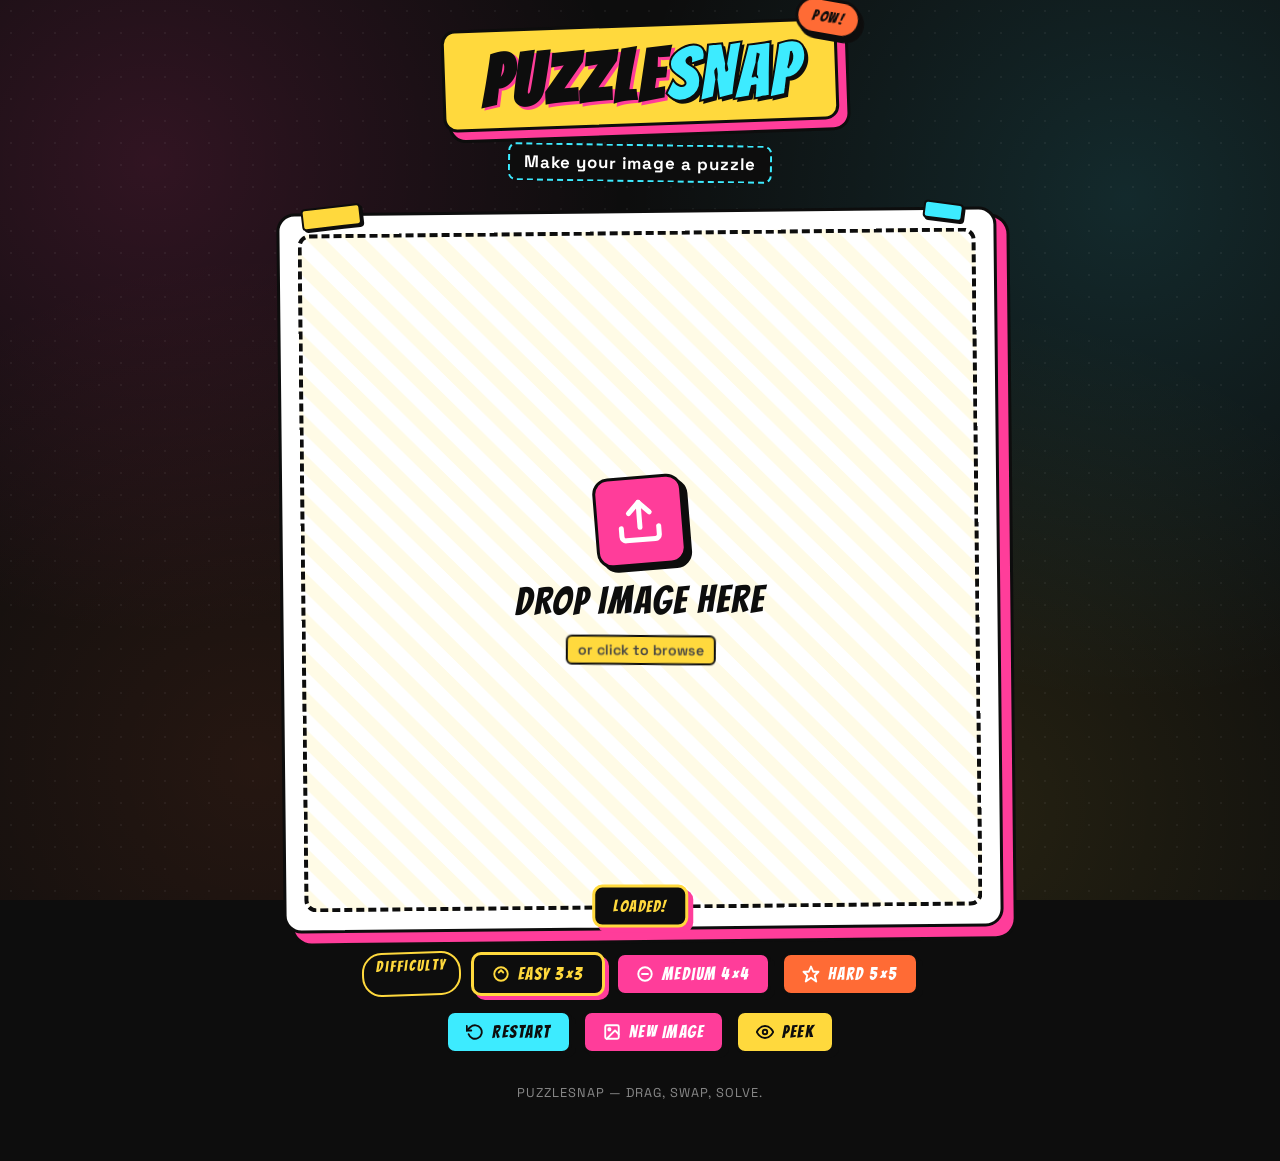
==== puzzlesnap.html @ da2db9da "Add files via upload" ====
<!DOCTYPE html>
<html lang="en">
<head>
<meta charset="UTF-8" />
<meta name="viewport" content="width=device-width, initial-scale=1.0, user-scalable=no" />
<title>PuzzleSnap — Make your image a puzzle</title>
<link rel="preconnect" href="https://fonts.googleapis.com" />
<link rel="preconnect" href="https://fonts.gstatic.com" crossorigin />
<link href="https://fonts.googleapis.com/css2?family=Bangers&family=Space+Grotesk:wght@400;600;700&display=swap" rel="stylesheet" />
<style>
  /* ---------- Reset / Base ---------- */
  *, *::before, *::after { box-sizing: border-box; margin: 0; padding: 0; }
  html, body {
    background: #0D0D0D;
    color: #fff;
    font-family: 'Space Grotesk', system-ui, sans-serif;
    min-height: 100%;
    overflow-x: hidden;
    -webkit-tap-highlight-color: transparent;
  }
  body {
    background-image:
      radial-gradient(circle at 12% 18%, rgba(255, 61, 154, 0.15), transparent 35%),
      radial-gradient(circle at 88% 22%, rgba(61, 235, 255, 0.13), transparent 38%),
      radial-gradient(circle at 75% 90%, rgba(255, 217, 61, 0.10), transparent 40%),
      radial-gradient(circle at 20% 85%, rgba(255, 107, 53, 0.10), transparent 40%);
    background-attachment: fixed;
    padding: 24px 16px 60px;
    position: relative;
  }
  /* halftone dots */
  body::before {
    content: "";
    position: fixed;
    inset: 0;
    pointer-events: none;
    background-image: radial-gradient(rgba(255,255,255,0.05) 1px, transparent 1px);
    background-size: 22px 22px;
    z-index: 0;
  }

  .display { font-family: 'Bangers', 'Space Grotesk', cursive; letter-spacing: 1.5px; }

  /* ---------- Layout ---------- */
  .wrap {
    max-width: 1100px;
    margin: 0 auto;
    position: relative;
    z-index: 1;
  }

  /* ---------- Header ---------- */
  header {
    text-align: center;
    margin-bottom: 28px;
    position: relative;
  }
  .title-card {
    display: inline-block;
    background: #FFD93D;
    color: #0D0D0D;
    padding: 14px 36px 10px;
    border: 3px solid #0D0D0D;
    border-radius: 14px;
    box-shadow: 8px 8px 0 #FF3D9A, 8px 8px 0 3px #0D0D0D;
    transform: rotate(-2deg);
    position: relative;
  }
  .title-card h1 {
    font-family: 'Bangers', cursive;
    font-size: clamp(2.6rem, 7vw, 4.5rem);
    line-height: 1;
    letter-spacing: 3px;
    text-shadow: 3px 3px 0 #FF3D9A;
  }
  .title-card .snap {
    color: #3DEBFF;
    -webkit-text-stroke: 2px #0D0D0D;
    text-shadow: 3px 3px 0 #0D0D0D;
  }
  .badge-burst {
    position: absolute;
    top: -22px; right: -28px;
    background: #FF6B35;
    color: #0D0D0D;
    border: 3px solid #0D0D0D;
    padding: 8px 14px;
    font-family: 'Bangers', cursive;
    letter-spacing: 1.5px;
    transform: rotate(12deg);
    border-radius: 50px;
    box-shadow: 4px 4px 0 #0D0D0D;
    font-size: 0.95rem;
  }
  .subtitle {
    margin-top: 18px;
    font-weight: 700;
    font-size: 1.05rem;
    letter-spacing: 1px;
    color: #fff;
    display: inline-block;
    background: #0D0D0D;
    padding: 6px 14px;
    border: 2px dashed #3DEBFF;
    border-radius: 8px;
    transform: rotate(0.8deg);
  }

  /* ---------- HUD (timer / moves / win bar) ---------- */
  .hud {
    display: flex;
    justify-content: center;
    gap: 12px;
    flex-wrap: wrap;
    margin: 22px 0 18px;
  }
  .hud-chip {
    background: #0D0D0D;
    border: 3px solid #fff;
    padding: 8px 14px;
    border-radius: 10px;
    display: flex;
    align-items: center;
    gap: 8px;
    font-weight: 700;
    box-shadow: 4px 4px 0 #FFD93D;
    transform: rotate(-1deg);
    min-width: 110px;
  }
  .hud-chip.pink { box-shadow: 4px 4px 0 #FF3D9A; transform: rotate(1deg); }
  .hud-chip.cyan { box-shadow: 4px 4px 0 #3DEBFF; transform: rotate(-0.5deg); }
  .hud-chip svg { width: 18px; height: 18px; flex-shrink: 0; }
  .hud-chip .label { font-size: 0.7rem; opacity: 0.7; letter-spacing: 1px; text-transform: uppercase; }
  .hud-chip .value { font-family: 'Bangers', cursive; font-size: 1.3rem; letter-spacing: 1.5px; line-height: 1; }

  /* ---------- Main board card ---------- */
  .board-card {
    background: #fff;
    border: 3px solid #0D0D0D;
    border-radius: 18px;
    padding: 18px;
    box-shadow: 10px 10px 0 #FF3D9A, 10px 10px 0 3px #0D0D0D;
    transform: rotate(-0.6deg);
    position: relative;
    margin: 0 auto;
    max-width: 720px;
  }
  .board-card::before {
    content: "";
    position: absolute;
    top: -10px; left: 22px;
    width: 60px; height: 22px;
    background: #FFD93D;
    border: 2px solid #0D0D0D;
    border-radius: 4px;
    transform: rotate(-6deg);
    box-shadow: 2px 2px 0 #0D0D0D;
  }
  .board-card::after {
    content: "";
    position: absolute;
    top: -8px; right: 30px;
    width: 40px; height: 18px;
    background: #3DEBFF;
    border: 2px solid #0D0D0D;
    border-radius: 4px;
    transform: rotate(8deg);
    box-shadow: 2px 2px 0 #0D0D0D;
  }

  /* ---------- Upload (empty state) ---------- */
  .upload-zone {
    width: 100%;
    aspect-ratio: 1 / 1;
    border: 4px dashed #0D0D0D;
    border-radius: 12px;
    display: flex;
    flex-direction: column;
    align-items: center;
    justify-content: center;
    gap: 14px;
    cursor: pointer;
    background: repeating-linear-gradient(
      45deg,
      #fffbe6,
      #fffbe6 14px,
      #fff 14px,
      #fff 28px
    );
    color: #0D0D0D;
    transition: transform 200ms ease, box-shadow 200ms ease, border-color 200ms ease;
    position: relative;
    overflow: hidden;
    user-select: none;
  }
  .upload-zone:hover, .upload-zone.dragover {
    transform: scale(1.015);
    border-color: #FF3D9A;
    box-shadow: inset 0 0 0 6px rgba(255,61,154,0.15);
  }
  .upload-zone.dragover {
    background: repeating-linear-gradient(45deg, #ffe6f3, #ffe6f3 14px, #fff 14px, #fff 28px);
  }
  .upload-icon {
    width: 90px; height: 90px;
    background: #FF3D9A;
    border: 3px solid #0D0D0D;
    border-radius: 16px;
    display: grid; place-items: center;
    box-shadow: 5px 5px 0 #0D0D0D;
    transform: rotate(-4deg);
  }
  .upload-icon svg { width: 50px; height: 50px; color: #fff; }
  .upload-text {
    font-family: 'Bangers', cursive;
    font-size: clamp(1.6rem, 4vw, 2.4rem);
    letter-spacing: 2px;
    color: #0D0D0D;
    text-align: center;
  }
  .upload-sub {
    font-size: 0.9rem;
    font-weight: 600;
    color: #444;
    background: #FFD93D;
    border: 2px solid #0D0D0D;
    padding: 4px 10px;
    border-radius: 6px;
    transform: rotate(1deg);
  }

  /* ---------- Puzzle Board ---------- */
  .puzzle-stage {
    position: relative;
    width: 100%;
    aspect-ratio: 1 / 1;
    background: #0D0D0D;
    border: 3px solid #0D0D0D;
    border-radius: 10px;
    overflow: hidden;
    touch-action: none;
  }
  .tile {
    position: absolute;
    background-repeat: no-repeat;
    border: 2px solid #0D0D0D;
    box-sizing: border-box;
    transition: transform 180ms cubic-bezier(.2,.9,.3,1.4), box-shadow 150ms ease, outline-color 150ms ease;
    cursor: grab;
    will-change: transform;
    outline: 0 solid transparent;
  }
  .tile:hover { z-index: 5; box-shadow: 0 0 0 2px #FFD93D, 4px 4px 0 #0D0D0D; }
  .tile.dragging { cursor: grabbing; z-index: 50; transition: none; box-shadow: 6px 8px 0 rgba(0,0,0,0.6); transform-origin: center; }
  .tile.selected {
    z-index: 10;
    outline: 4px solid #FF3D9A;
    outline-offset: -4px;
    box-shadow: 0 0 0 2px #FFD93D inset, 0 0 18px #FF3D9A;
  }
  .tile.correct {
    outline: 3px solid #3DEBFF;
    outline-offset: -3px;
  }
  .tile.swap-pulse { animation: swapPulse 320ms ease; }
  @keyframes swapPulse {
    0% { filter: brightness(1); }
    50% { filter: brightness(1.4) saturate(1.4); }
    100% { filter: brightness(1); }
  }

  /* ---------- Controls ---------- */
  .controls {
    margin-top: 22px;
    display: flex;
    flex-direction: column;
    gap: 14px;
    align-items: center;
  }
  .control-group {
    display: flex;
    gap: 10px;
    flex-wrap: wrap;
    justify-content: center;
  }
  .group-label {
    font-family: 'Bangers', cursive;
    letter-spacing: 2px;
    font-size: 0.95rem;
    color: #FFD93D;
    background: #0D0D0D;
    padding: 4px 12px;
    border: 2px solid #FFD93D;
    border-radius: 20px;
    transform: rotate(-2deg);
  }
  .btn {
    font-family: 'Bangers', cursive;
    letter-spacing: 1.5px;
    font-size: 1.05rem;
    padding: 10px 18px;
    background: #fff;
    color: #0D0D0D;
    border: 3px solid #0D0D0D;
    border-radius: 10px;
    cursor: pointer;
    box-shadow: 4px 4px 0 #0D0D0D;
    transition: transform 100ms ease, box-shadow 100ms ease, background 150ms ease;
    display: inline-flex;
    align-items: center;
    gap: 8px;
    user-select: none;
  }
  .btn svg { width: 18px; height: 18px; }
  .btn:hover { transform: translate(-2px,-2px); box-shadow: 6px 6px 0 #0D0D0D; }
  .btn:active { transform: translate(2px,2px); box-shadow: 1px 1px 0 #0D0D0D; }
  .btn.yellow { background: #FFD93D; }
  .btn.pink   { background: #FF3D9A; color: #fff; }
  .btn.cyan   { background: #3DEBFF; }
  .btn.orange { background: #FF6B35; color: #fff; }
  .btn.active {
    background: #0D0D0D;
    color: #FFD93D;
    border-color: #FFD93D;
    box-shadow: 4px 4px 0 #FF3D9A;
  }

  /* ---------- Win banner ---------- */
  .win-overlay {
    position: fixed;
    inset: 0;
    background: rgba(13,13,13,0.75);
    display: none;
    align-items: center;
    justify-content: center;
    z-index: 100;
    padding: 20px;
  }
  .win-overlay.show { display: flex; animation: fadeIn 220ms ease; }
  @keyframes fadeIn { from { opacity: 0; } to { opacity: 1; } }
  .win-card {
    background: #FFD93D;
    border: 4px solid #0D0D0D;
    border-radius: 22px;
    padding: 30px 36px;
    text-align: center;
    box-shadow: 12px 12px 0 #FF3D9A, 12px 12px 0 4px #0D0D0D;
    transform: rotate(-3deg);
    animation: pop 500ms cubic-bezier(.2,.9,.3,1.6);
    max-width: 420px;
    position: relative;
  }
  @keyframes pop {
    0% { transform: scale(0.4) rotate(-15deg); opacity: 0; }
    60% { transform: scale(1.08) rotate(2deg); opacity: 1; }
    100% { transform: scale(1) rotate(-3deg); }
  }
  .win-card h2 {
    font-family: 'Bangers', cursive;
    font-size: clamp(2rem, 7vw, 3.4rem);
    letter-spacing: 3px;
    color: #0D0D0D;
    text-shadow: 4px 4px 0 #FF3D9A;
    line-height: 1;
  }
  .win-stats {
    margin: 18px 0 22px;
    display: flex;
    gap: 14px;
    justify-content: center;
    flex-wrap: wrap;
  }
  .win-stat {
    background: #0D0D0D;
    color: #FFD93D;
    border: 3px solid #0D0D0D;
    padding: 8px 14px;
    border-radius: 10px;
    font-weight: 700;
  }
  .win-stat .v { font-family: 'Bangers', cursive; font-size: 1.4rem; letter-spacing: 2px; color: #3DEBFF; display: block; }
  .win-stat .l { font-size: 0.7rem; letter-spacing: 1.5px; text-transform: uppercase; opacity: 0.8; }
  .win-burst {
    position: absolute;
    top: -25px; right: -25px;
    background: #FF3D9A;
    color: #fff;
    border: 3px solid #0D0D0D;
    padding: 10px 14px;
    font-family: 'Bangers', cursive;
    letter-spacing: 2px;
    transform: rotate(15deg);
    border-radius: 50%;
    box-shadow: 4px 4px 0 #0D0D0D;
    width: 80px; height: 80px;
    display: grid; place-items: center;
    text-align: center;
    line-height: 1;
    font-size: 1.1rem;
  }

  /* ---------- Confetti ---------- */
  .confetti-container {
    position: fixed;
    inset: 0;
    pointer-events: none;
    overflow: hidden;
    z-index: 99;
  }
  .confetti {
    position: absolute;
    top: -20px;
    width: 12px;
    height: 18px;
    border: 2px solid #0D0D0D;
    animation: fall linear forwards;
  }
  @keyframes fall {
    to { transform: translateY(110vh) rotate(720deg); }
  }

  /* ---------- Footer ---------- */
  footer {
    text-align: center;
    margin-top: 30px;
    font-size: 0.8rem;
    color: #888;
    letter-spacing: 1px;
  }

  /* ---------- Toast ---------- */
  .toast {
    position: fixed;
    bottom: 24px;
    left: 50%;
    transform: translateX(-50%) translateY(120%);
    background: #0D0D0D;
    color: #FFD93D;
    border: 3px solid #FFD93D;
    padding: 10px 18px;
    border-radius: 10px;
    font-family: 'Bangers', cursive;
    letter-spacing: 1.5px;
    z-index: 200;
    transition: transform 280ms cubic-bezier(.2,.9,.3,1.4);
    box-shadow: 5px 5px 0 #FF3D9A;
  }
  .toast.show { transform: translateX(-50%) translateY(0); }

  /* ---------- Responsive ---------- */
  @media (max-width: 520px) {
    body { padding: 14px 10px 50px; }
    .board-card { padding: 12px; transform: rotate(-0.3deg); box-shadow: 6px 6px 0 #FF3D9A, 6px 6px 0 3px #0D0D0D; }
    .title-card { padding: 10px 22px 8px; box-shadow: 6px 6px 0 #FF3D9A, 6px 6px 0 3px #0D0D0D; }
    .badge-burst { right: -10px; top: -16px; font-size: 0.8rem; padding: 6px 10px; }
    .upload-icon { width: 70px; height: 70px; }
    .upload-icon svg { width: 38px; height: 38px; }
    .btn { font-size: 0.95rem; padding: 9px 14px; }
    .hud-chip { min-width: 96px; padding: 6px 10px; }
    .hud-chip .value { font-size: 1.1rem; }
  }

  /* hide native file input */
  #fileInput { display: none; }

</style>
</head>
<body>

<div class="wrap">

  <!-- HEADER -->
  <header>
    <div class="title-card">
      <h1>PUZZLE<span class="snap">SNAP</span></h1>
      <div class="badge-burst">POW!</div>
    </div>
    <div>
      <p class="subtitle">Make your image a puzzle</p>
    </div>
  </header>

  <!-- HUD -->
  <div class="hud" id="hud" style="display:none;">
    <div class="hud-chip yellow">
      <svg viewBox="0 0 24 24" fill="none" stroke="#FFD93D" stroke-width="2.5" stroke-linecap="round" stroke-linejoin="round"><circle cx="12" cy="13" r="8"/><path d="M12 9v4l2 2"/><path d="M9 2h6"/></svg>
      <div>
        <div class="label">Time</div>
        <div class="value" id="timerVal">00:00</div>
      </div>
    </div>
    <div class="hud-chip pink">
      <svg viewBox="0 0 24 24" fill="none" stroke="#FF3D9A" stroke-width="2.5" stroke-linecap="round" stroke-linejoin="round"><path d="M3 12h4l3-9 4 18 3-9h4"/></svg>
      <div>
        <div class="label">Moves</div>
        <div class="value" id="movesVal">0</div>
      </div>
    </div>
    <div class="hud-chip cyan">
      <svg viewBox="0 0 24 24" fill="none" stroke="#3DEBFF" stroke-width="2.5" stroke-linecap="round" stroke-linejoin="round"><rect x="3" y="3" width="7" height="7" rx="1"/><rect x="14" y="3" width="7" height="7" rx="1"/><rect x="3" y="14" width="7" height="7" rx="1"/><rect x="14" y="14" width="7" height="7" rx="1"/></svg>
      <div>
        <div class="label">Solved</div>
        <div class="value" id="solvedVal">0/0</div>
      </div>
    </div>
  </div>

  <!-- BOARD -->
  <div class="board-card">
    <!-- Empty state -->
    <div class="upload-zone" id="uploadZone">
      <div class="upload-icon">
        <svg viewBox="0 0 24 24" fill="none" stroke="currentColor" stroke-width="2.4" stroke-linecap="round" stroke-linejoin="round">
          <path d="M21 15v4a2 2 0 0 1-2 2H5a2 2 0 0 1-2-2v-4"/>
          <polyline points="17 8 12 3 7 8"/>
          <line x1="12" y1="3" x2="12" y2="15"/>
        </svg>
      </div>
      <div class="upload-text">DROP IMAGE HERE</div>
      <div class="upload-sub">or click to browse</div>
    </div>

    <!-- Puzzle Stage (hidden initially) -->
    <div class="puzzle-stage" id="puzzleStage" style="display:none;"></div>

    <input type="file" id="fileInput" accept="image/*" />
  </div>

  <!-- CONTROLS -->
  <div class="controls">
    <div class="control-group">
      <span class="group-label">Difficulty</span>
      <button class="btn yellow active" data-diff="3">
        <svg viewBox="0 0 24 24" fill="none" stroke="currentColor" stroke-width="2.5" stroke-linecap="round" stroke-linejoin="round"><circle cx="12" cy="12" r="9"/><path d="M9 10l3-3 3 3"/></svg>
        Easy 3×3
      </button>
      <button class="btn pink" data-diff="4">
        <svg viewBox="0 0 24 24" fill="none" stroke="currentColor" stroke-width="2.5" stroke-linecap="round" stroke-linejoin="round"><circle cx="12" cy="12" r="9"/><path d="M8 12h8"/></svg>
        Medium 4×4
      </button>
      <button class="btn orange" data-diff="5">
        <svg viewBox="0 0 24 24" fill="none" stroke="currentColor" stroke-width="2.5" stroke-linecap="round" stroke-linejoin="round"><polygon points="12 2 15 9 22 9 17 14 19 22 12 17 5 22 7 14 2 9 9 9 12 2"/></svg>
        Hard 5×5
      </button>
    </div>
    <div class="control-group">
      <button class="btn cyan" id="restartBtn">
        <svg viewBox="0 0 24 24" fill="none" stroke="currentColor" stroke-width="2.5" stroke-linecap="round" stroke-linejoin="round"><polyline points="1 4 1 10 7 10"/><path d="M3.51 15A9 9 0 1 0 6 5.3L1 10"/></svg>
        Restart
      </button>
      <button class="btn pink" id="newImgBtn">
        <svg viewBox="0 0 24 24" fill="none" stroke="currentColor" stroke-width="2.5" stroke-linecap="round" stroke-linejoin="round"><rect x="3" y="3" width="18" height="18" rx="2"/><circle cx="8.5" cy="8.5" r="1.5"/><polyline points="21 15 16 10 5 21"/></svg>
        New Image
      </button>
      <button class="btn yellow" id="previewBtn" title="Hold to preview original">
        <svg viewBox="0 0 24 24" fill="none" stroke="currentColor" stroke-width="2.5" stroke-linecap="round" stroke-linejoin="round"><path d="M1 12s4-8 11-8 11 8 11 8-4 8-11 8-11-8-11-8z"/><circle cx="12" cy="12" r="3"/></svg>
        Peek
      </button>
    </div>
  </div>

  <footer>
    <p>PUZZLESNAP — DRAG, SWAP, SOLVE.</p>
  </footer>
</div>

<!-- WIN OVERLAY -->
<div class="win-overlay" id="winOverlay">
  <div class="win-card">
    <div class="win-burst">NICE<br/>ONE!</div>
    <h2>PUZZLE<br/>COMPLETE!</h2>
    <div class="win-stats">
      <div class="win-stat"><span class="v" id="winTime">00:00</span><span class="l">Time</span></div>
      <div class="win-stat"><span class="v" id="winMoves">0</span><span class="l">Moves</span></div>
    </div>
    <button class="btn pink" id="winAgainBtn">
      <svg viewBox="0 0 24 24" fill="none" stroke="currentColor" stroke-width="2.5" stroke-linecap="round" stroke-linejoin="round"><polyline points="1 4 1 10 7 10"/><path d="M3.51 15A9 9 0 1 0 6 5.3L1 10"/></svg>
      Play Again
    </button>
  </div>
</div>

<div class="confetti-container" id="confettiContainer"></div>
<div class="toast" id="toast">Loaded!</div>

<script>
(() => {
  // ============ State ============
  const state = {
    img: null,             // HTMLImageElement
    imgURL: null,
    grid: 3,               // NxN
    tiles: [],             // [{correctIdx, currentIdx, el}]
    boardSize: 0,          // px
    tileSize: 0,
    selectedIdx: null,     // currently tapped tile (currentIdx position)
    moves: 0,
    timer: 0,
    timerInt: null,
    started: false,
    solved: false,
    drag: null,            // active drag info
  };

  // ============ DOM refs ============
  const $ = (id) => document.getElementById(id);
  const uploadZone = $('uploadZone');
  const fileInput = $('fileInput');
  const stage = $('puzzleStage');
  const hud = $('hud');
  const timerVal = $('timerVal');
  const movesVal = $('movesVal');
  const solvedVal = $('solvedVal');
  const winOverlay = $('winOverlay');
  const winTime = $('winTime');
  const winMoves = $('winMoves');
  const confettiContainer = $('confettiContainer');
  const toast = $('toast');

  // ============ Utility ============
  const fmtTime = (s) => {
    const m = Math.floor(s / 60).toString().padStart(2,'0');
    const ss = (s % 60).toString().padStart(2,'0');
    return `${m}:${ss}`;
  };

  function showToast(msg) {
    toast.textContent = msg;
    toast.classList.add('show');
    clearTimeout(showToast._t);
    showToast._t = setTimeout(() => toast.classList.remove('show'), 1800);
  }

  // ============ Upload ============
  uploadZone.addEventListener('click', () => fileInput.click());
  fileInput.addEventListener('change', (e) => {
    const f = e.target.files && e.target.files[0];
    if (f) loadFile(f);
    fileInput.value = '';
  });

  ['dragenter','dragover'].forEach(ev =>
    uploadZone.addEventListener(ev, (e) => { e.preventDefault(); uploadZone.classList.add('dragover'); })
  );
  ['dragleave','drop'].forEach(ev =>
    uploadZone.addEventListener(ev, (e) => { e.preventDefault(); uploadZone.classList.remove('dragover'); })
  );
  uploadZone.addEventListener('drop', (e) => {
    const f = e.dataTransfer.files && e.dataTransfer.files[0];
    if (f) loadFile(f);
  });

  // also accept dropping on entire window
  window.addEventListener('dragover', (e) => { e.preventDefault(); });
  window.addEventListener('drop', (e) => {
    e.preventDefault();
    const f = e.dataTransfer.files && e.dataTransfer.files[0];
    if (f && !state.img) loadFile(f);
  });

  function loadFile(file) {
    if (!file.type.startsWith('image/')) {
      showToast('Image files only!');
      return;
    }
    if (state.imgURL) URL.revokeObjectURL(state.imgURL);
    const url = URL.createObjectURL(file);
    const img = new Image();
    img.onload = () => {
      state.img = img;
      state.imgURL = url;
      showToast('Image loaded!');
      buildPuzzle();
    };
    img.onerror = () => { showToast('Could not load image'); };
    img.src = url;
  }

  // ============ Build Puzzle ============
  function buildPuzzle() {
    state.solved = false;
    state.moves = 0;
    state.timer = 0;
    state.started = false;
    state.selectedIdx = null;
    movesVal.textContent = '0';
    timerVal.textContent = '00:00';
    solvedVal.textContent = `0/${state.grid * state.grid}`;
    stopTimer();

    uploadZone.style.display = 'none';
    stage.style.display = 'block';
    hud.style.display = 'flex';

    layoutTiles();
  }

  function measureBoard() {
    // Stage is responsive; use bounding rect for accurate sizing
    const rect = stage.getBoundingClientRect();
    state.boardSize = Math.floor(rect.width);
    state.tileSize = state.boardSize / state.grid;
  }

  function layoutTiles() {
    measureBoard();
    stage.innerHTML = '';
    state.tiles = [];

    const N = state.grid;
    const total = N * N;

    // Build position permutation (currentIdx -> correctIdx)
    const perm = shuffleSolvable(total);

    const bgSize = `${state.boardSize}px ${state.boardSize}px`;

    for (let currentIdx = 0; currentIdx < total; currentIdx++) {
      const correctIdx = perm[currentIdx];
      const el = document.createElement('div');
      el.className = 'tile';
      el.style.width = `${state.tileSize}px`;
      el.style.height = `${state.tileSize}px`;
      el.style.backgroundImage = `url("${state.imgURL}")`;
      el.style.backgroundSize = bgSize;

      // Background position based on correctIdx (which slice this tile shows)
      const cr = Math.floor(correctIdx / N);
      const cc = correctIdx % N;
      el.style.backgroundPosition = `-${cc * state.tileSize}px -${cr * state.tileSize}px`;

      // Slight random rotation on the *image inside* would distort; instead rotate via tilt subtle? Keep tile rectangular for clean swap.

      stage.appendChild(el);

      const tile = { correctIdx, currentIdx, el };
      state.tiles.push(tile);

      bindTileEvents(tile);
      placeTile(tile, false);
      updateCorrectMark(tile);
    }
    updateSolvedCount();
  }

  // Generate shuffled positions; ensure not already solved
  function shuffleSolvable(n) {
    const arr = Array.from({ length: n }, (_, i) => i);
    let attempts = 0;
    do {
      // Fisher-Yates
      for (let i = arr.length - 1; i > 0; i--) {
        const j = Math.floor(Math.random() * (i + 1));
        [arr[i], arr[j]] = [arr[j], arr[i]];
      }
      attempts++;
    } while (isSolved(arr) && attempts < 5);
    return arr;
  }
  function isSolved(arr) {
    for (let i = 0; i < arr.length; i++) if (arr[i] !== i) return false;
    return true;
  }

  // Place tile at its currentIdx position
  function placeTile(tile, animate = true) {
    const N = state.grid;
    const r = Math.floor(tile.currentIdx / N);
    const c = tile.currentIdx % N;
    const x = c * state.tileSize;
    const y = r * state.tileSize;
    if (!animate) {
      tile.el.style.transition = 'none';
      tile.el.style.transform = `translate3d(${x}px, ${y}px, 0)`;
      // force reflow then restore transition
      void tile.el.offsetWidth;
      tile.el.style.transition = '';
    } else {
      tile.el.style.transform = `translate3d(${x}px, ${y}px, 0)`;
    }
  }

  function updateCorrectMark(tile) {
    if (tile.correctIdx === tile.currentIdx) tile.el.classList.add('correct');
    else tile.el.classList.remove('correct');
  }

  function updateSolvedCount() {
    const total = state.grid * state.grid;
    let solved = 0;
    state.tiles.forEach(t => { if (t.correctIdx === t.currentIdx) solved++; });
    solvedVal.textContent = `${solved}/${total}`;
    if (solved === total && !state.solved) {
      onWin();
    }
  }

  // ============ Tile interactions: click-to-swap + drag-to-swap ============
  function bindTileEvents(tile) {
    const el = tile.el;

    let pointerDown = null; // {x, y, time, moved, pointerId}
    const DRAG_THRESHOLD = 6;

    el.addEventListener('pointerdown', (e) => {
      if (state.solved) return;
      e.preventDefault();
      el.setPointerCapture(e.pointerId);
      pointerDown = { x: e.clientX, y: e.clientY, time: Date.now(), moved: false, pointerId: e.pointerId };
    });

    el.addEventListener('pointermove', (e) => {
      if (!pointerDown || pointerDown.pointerId !== e.pointerId) return;
      const dx = e.clientX - pointerDown.x;
      const dy = e.clientY - pointerDown.y;
      if (!pointerDown.moved && (Math.abs(dx) > DRAG_THRESHOLD || Math.abs(dy) > DRAG_THRESHOLD)) {
        // Begin drag
        pointerDown.moved = true;
        startDrag(tile, e);
      }
      if (pointerDown.moved && state.drag && state.drag.tile === tile) {
        moveDrag(e);
      }
    });

    el.addEventListener('pointerup', (e) => {
      if (!pointerDown || pointerDown.pointerId !== e.pointerId) return;
      const wasDrag = pointerDown.moved;
      try { el.releasePointerCapture(e.pointerId); } catch(_) {}
      if (wasDrag && state.drag && state.drag.tile === tile) {
        endDrag(e);
      } else {
        // Click-to-select swap
        handleTap(tile);
      }
      pointerDown = null;
    });

    el.addEventListener('pointercancel', (e) => {
      if (state.drag && state.drag.tile === tile) {
        cancelDrag();
      }
      pointerDown = null;
    });
  }

  function handleTap(tile) {
    if (state.selectedIdx === null) {
      state.selectedIdx = tile.currentIdx;
      tile.el.classList.add('selected');
      return;
    }
    if (state.selectedIdx === tile.currentIdx) {
      // deselect
      tile.el.classList.remove('selected');
      state.selectedIdx = null;
      return;
    }
    const other = state.tiles.find(t => t.currentIdx === state.selectedIdx);
    if (other) {
      other.el.classList.remove('selected');
      swapTiles(other, tile);
    }
    state.selectedIdx = null;
  }

  // ----- Drag mechanics -----
  function startDrag(tile, e) {
    // clear any selection visual
    if (state.selectedIdx !== null) {
      const sel = state.tiles.find(t => t.currentIdx === state.selectedIdx);
      if (sel) sel.el.classList.remove('selected');
      state.selectedIdx = null;
    }
    const stageRect = stage.getBoundingClientRect();
    const N = state.grid;
    const r = Math.floor(tile.currentIdx / N);
    const c = tile.currentIdx % N;
    const baseX = c * state.tileSize;
    const baseY = r * state.tileSize;
    const tileLeft = stageRect.left + baseX;
    const tileTop = stageRect.top + baseY;
    state.drag = {
      tile,
      offsetX: e.clientX - tileLeft,
      offsetY: e.clientY - tileTop,
      stageRect
    };
    tile.el.classList.add('dragging');
  }

  function moveDrag(e) {
    const { tile, offsetX, offsetY, stageRect } = state.drag;
    const x = e.clientX - stageRect.left - offsetX;
    const y = e.clientY - stageRect.top - offsetY;
    tile.el.style.transform = `translate3d(${x}px, ${y}px, 0)`;
  }

  function endDrag(e) {
    const { tile, stageRect } = state.drag;
    tile.el.classList.remove('dragging');
    // Find target slot under pointer
    const px = e.clientX - stageRect.left;
    const py = e.clientY - stageRect.top;
    const N = state.grid;
    let target = null;
    if (px >= 0 && py >= 0 && px < state.boardSize && py < state.boardSize) {
      const tc = Math.floor(px / state.tileSize);
      const tr = Math.floor(py / state.tileSize);
      const targetIdx = tr * N + tc;
      if (targetIdx !== tile.currentIdx) {
        target = state.tiles.find(t => t.currentIdx === targetIdx);
      }
    }
    state.drag = null;
    if (target) {
      swapTiles(tile, target);
    } else {
      // snap back
      placeTile(tile, true);
    }
  }

  function cancelDrag() {
    if (!state.drag) return;
    const tile = state.drag.tile;
    tile.el.classList.remove('dragging');
    state.drag = null;
    placeTile(tile, true);
  }

  // ----- Swap -----
  function swapTiles(a, b) {
    if (!state.started) startTimer();
    const tmp = a.currentIdx;
    a.currentIdx = b.currentIdx;
    b.currentIdx = tmp;
    placeTile(a, true);
    placeTile(b, true);
    a.el.classList.add('swap-pulse');
    b.el.classList.add('swap-pulse');
    setTimeout(() => {
      a.el.classList.remove('swap-pulse');
      b.el.classList.remove('swap-pulse');
    }, 320);
    updateCorrectMark(a);
    updateCorrectMark(b);
    state.moves++;
    movesVal.textContent = state.moves;
    updateSolvedCount();
  }

  // ============ Timer ============
  function startTimer() {
    state.started = true;
    stopTimer();
    state.timerInt = setInterval(() => {
      state.timer++;
      timerVal.textContent = fmtTime(state.timer);
    }, 1000);
  }
  function stopTimer() {
    if (state.timerInt) { clearInterval(state.timerInt); state.timerInt = null; }
  }

  // ============ Win ============
  function onWin() {
    state.solved = true;
    stopTimer();
    winTime.textContent = fmtTime(state.timer);
    winMoves.textContent = state.moves;
    setTimeout(() => {
      winOverlay.classList.add('show');
      launchConfetti();
    }, 350);
  }

  function launchConfetti() {
    const colors = ['#FFD93D', '#FF3D9A', '#3DEBFF', '#FF6B35', '#fff'];
    const count = 80;
    confettiContainer.innerHTML = '';
    for (let i = 0; i < count; i++) {
      const c = document.createElement('div');
      c.className = 'confetti';
      const left = Math.random() * 100;
      const dur = 2.4 + Math.random() * 2.2;
      const delay = Math.random() * 0.6;
      const color = colors[Math.floor(Math.random() * colors.length)];
      const w = 8 + Math.random() * 10;
      const h = 12 + Math.random() * 14;
      const rotStart = Math.random() * 360;
      c.style.left = left + 'vw';
      c.style.background = color;
      c.style.width = w + 'px';
      c.style.height = h + 'px';
      c.style.animationDuration = dur + 's';
      c.style.animationDelay = delay + 's';
      c.style.transform = `rotate(${rotStart}deg)`;
      if (Math.random() > 0.6) c.style.borderRadius = '50%';
      confettiContainer.appendChild(c);
    }
    setTimeout(() => { confettiContainer.innerHTML = ''; }, 6000);
  }

  // ============ Controls ============
  document.querySelectorAll('[data-diff]').forEach(btn => {
    btn.addEventListener('click', () => {
      document.querySelectorAll('[data-diff]').forEach(b => b.classList.remove('active'));
      btn.classList.add('active');
      state.grid = parseInt(btn.dataset.diff, 10);
      if (state.img) buildPuzzle();
    });
  });

  $('restartBtn').addEventListener('click', () => {
    if (!state.img) { showToast('Upload an image first'); return; }
    buildPuzzle();
  });

  $('newImgBtn').addEventListener('click', () => {
    resetAll();
    fileInput.click();
  });

  $('winAgainBtn').addEventListener('click', () => {
    winOverlay.classList.remove('show');
    confettiContainer.innerHTML = '';
    if (state.img) buildPuzzle();
  });

  // Peek: hold to show original briefly via overlay tile
  const peekBtn = $('previewBtn');
  let peekEl = null;
  function showPeek() {
    if (!state.img || peekEl) return;
    peekEl = document.createElement('div');
    peekEl.style.position = 'absolute';
    peekEl.style.inset = '0';
    peekEl.style.backgroundImage = `url("${state.imgURL}")`;
    peekEl.style.backgroundSize = '100% 100%';
    peekEl.style.zIndex = '60';
    peekEl.style.pointerEvents = 'none';
    peekEl.style.opacity = '0';
    peekEl.style.transition = 'opacity 180ms ease';
    peekEl.style.border = '3px dashed #FFD93D';
    stage.appendChild(peekEl);
    requestAnimationFrame(() => { peekEl.style.opacity = '1'; });
  }
  function hidePeek() {
    if (!peekEl) return;
    const el = peekEl; peekEl = null;
    el.style.opacity = '0';
    setTimeout(() => el.remove(), 200);
  }
  ['pointerdown'].forEach(ev => peekBtn.addEventListener(ev, (e) => { e.preventDefault(); showPeek(); }));
  ['pointerup','pointerleave','pointercancel'].forEach(ev => peekBtn.addEventListener(ev, hidePeek));

  function resetAll() {
    stopTimer();
    state.img = null;
    if (state.imgURL) { URL.revokeObjectURL(state.imgURL); state.imgURL = null; }
    state.tiles = [];
    state.moves = 0;
    state.timer = 0;
    state.started = false;
    state.solved = false;
    state.selectedIdx = null;
    stage.innerHTML = '';
    stage.style.display = 'none';
    uploadZone.style.display = 'flex';
    hud.style.display = 'none';
    winOverlay.classList.remove('show');
    confettiContainer.innerHTML = '';
  }

  // ============ Resize handling ============
  let resizeT;
  window.addEventListener('resize', () => {
    if (!state.img || state.tiles.length === 0) return;
    clearTimeout(resizeT);
    resizeT = setTimeout(() => {
      // Recompute board size & re-position tiles
      measureBoard();
      const bgSize = `${state.boardSize}px ${state.boardSize}px`;
      state.tiles.forEach(t => {
        t.el.style.width = state.tileSize + 'px';
        t.el.style.height = state.tileSize + 'px';
        t.el.style.backgroundSize = bgSize;
        const N = state.grid;
        const cr = Math.floor(t.correctIdx / N);
        const cc = t.correctIdx % N;
        t.el.style.backgroundPosition = `-${cc * state.tileSize}px -${cr * state.tileSize}px`;
        placeTile(t, false);
      });
    }, 120);
  });

  // Prevent default drag-image ghost on tiles
  stage.addEventListener('dragstart', (e) => e.preventDefault());

})();
</script>
</body>
</html>
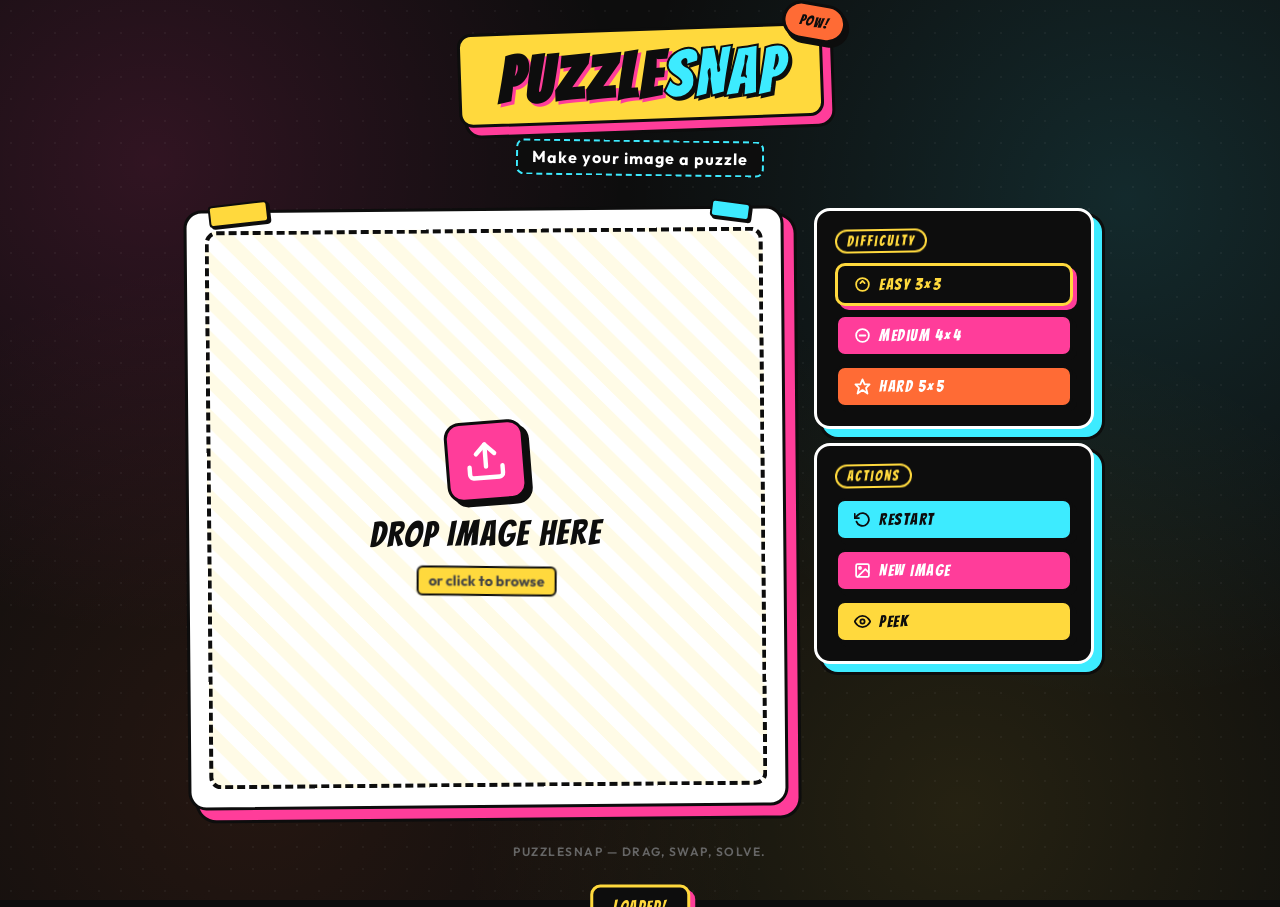
==== commit efe9296c: "Update print statement from 'Hello' to 'Goodbye'" ====
--- a/puzzlesnap.html
+++ b/puzzlesnap.html
@@ -2,59 +2,117 @@
 <html lang="en">
 <head>
 <meta charset="UTF-8" />
-<meta name="viewport" content="width=device-width, initial-scale=1.0, user-scalable=no" />
+<meta name="viewport" content="width=device-width, initial-scale=1.0" />
 <title>PuzzleSnap — Make your image a puzzle</title>
 <link rel="preconnect" href="https://fonts.googleapis.com" />
 <link rel="preconnect" href="https://fonts.gstatic.com" crossorigin />
-<link href="https://fonts.googleapis.com/css2?family=Bangers&family=Space+Grotesk:wght@400;600;700&display=swap" rel="stylesheet" />
+<link href="https://fonts.googleapis.com/css2?family=Bangers&family=Outfit:wght@400;600;700;800&display=swap" rel="stylesheet" />
 <style>
   /* ---------- Reset / Base ---------- */
   *, *::before, *::after { box-sizing: border-box; margin: 0; padding: 0; }
-  html, body {
+  html {
     background: #0D0D0D;
+    min-height: 100%;
+  }
+  body {
     color: #fff;
-    font-family: 'Space Grotesk', system-ui, sans-serif;
-    min-height: 100%;
+    font-family: 'Outfit', system-ui, sans-serif;
+    min-height: 100vh;
     overflow-x: hidden;
     -webkit-tap-highlight-color: transparent;
-  }
-  body {
     background-image:
       radial-gradient(circle at 12% 18%, rgba(255, 61, 154, 0.15), transparent 35%),
       radial-gradient(circle at 88% 22%, rgba(61, 235, 255, 0.13), transparent 38%),
       radial-gradient(circle at 75% 90%, rgba(255, 217, 61, 0.10), transparent 40%),
       radial-gradient(circle at 20% 85%, rgba(255, 107, 53, 0.10), transparent 40%);
     background-attachment: fixed;
-    padding: 24px 16px 60px;
-    position: relative;
-  }
-  /* halftone dots */
+    background-color: #0D0D0D;
+  }
   body::before {
     content: "";
     position: fixed;
     inset: 0;
     pointer-events: none;
-    background-image: radial-gradient(rgba(255,255,255,0.05) 1px, transparent 1px);
+    background-image: radial-gradient(rgba(255,255,255,0.045) 1px, transparent 1px);
     background-size: 22px 22px;
     z-index: 0;
   }
 
-  .display { font-family: 'Bangers', 'Space Grotesk', cursive; letter-spacing: 1.5px; }
-
-  /* ---------- Layout ---------- */
-  .wrap {
-    max-width: 1100px;
-    margin: 0 auto;
+  /* ============================================================
+     LAYOUT — Mobile-first, desktop 2-column
+  ============================================================ */
+  .page {
     position: relative;
     z-index: 1;
-  }
-
-  /* ---------- Header ---------- */
-  header {
+    max-width: 1280px;
+    margin: 0 auto;
+    padding: 20px 16px 48px;
+  }
+
+  /* Header always spans full width */
+  .page-header {
     text-align: center;
-    margin-bottom: 28px;
-    position: relative;
-  }
+    margin-bottom: 24px;
+  }
+
+  /* On desktop: side-by-side grid */
+  .layout-grid {
+    display: flex;
+    flex-direction: column;
+    gap: 20px;
+    align-items: center;
+  }
+
+  .col-board {
+    width: 100%;
+    max-width: 580px;
+  }
+
+  .col-sidebar {
+    width: 100%;
+    max-width: 580px;
+  }
+
+  /* ── Desktop ── */
+  @media (min-width: 900px) {
+    .page {
+      padding: 28px 32px 48px;
+    }
+    .page-header {
+      margin-bottom: 32px;
+    }
+    .layout-grid {
+      flex-direction: row;
+      align-items: flex-start;
+      justify-content: center;
+      gap: 28px;
+    }
+    .col-board {
+      flex: 0 0 auto;
+      width: min(50vw, 560px);
+      max-width: 560px;
+    }
+    .col-sidebar {
+      flex: 0 0 280px;
+      width: 280px;
+      max-width: 280px;
+    }
+  }
+
+  @media (min-width: 1100px) {
+    .col-board {
+      width: min(50vw, 600px);
+      max-width: 600px;
+    }
+    .col-sidebar {
+      flex: 0 0 300px;
+      width: 300px;
+    }
+  }
+
+  /* ============================================================
+     HEADER
+  ============================================================ */
   .title-card {
     display: inline-block;
     background: #FFD93D;
@@ -68,7 +126,7 @@
   }
   .title-card h1 {
     font-family: 'Bangers', cursive;
-    font-size: clamp(2.6rem, 7vw, 4.5rem);
+    font-size: clamp(2.4rem, 6vw, 4rem);
     line-height: 1;
     letter-spacing: 3px;
     text-shadow: 3px 3px 0 #FF3D9A;
@@ -90,12 +148,12 @@
     transform: rotate(12deg);
     border-radius: 50px;
     box-shadow: 4px 4px 0 #0D0D0D;
-    font-size: 0.95rem;
+    font-size: 0.9rem;
   }
   .subtitle {
     margin-top: 18px;
     font-weight: 700;
-    font-size: 1.05rem;
+    font-size: 1rem;
     letter-spacing: 1px;
     color: #fff;
     display: inline-block;
@@ -106,18 +164,20 @@
     transform: rotate(0.8deg);
   }
 
-  /* ---------- HUD (timer / moves / win bar) ---------- */
+  /* ============================================================
+     HUD CHIPS (sidebar on desktop)
+  ============================================================ */
   .hud {
     display: flex;
     justify-content: center;
-    gap: 12px;
+    gap: 10px;
     flex-wrap: wrap;
-    margin: 22px 0 18px;
+    margin-bottom: 18px;
   }
   .hud-chip {
     background: #0D0D0D;
     border: 3px solid #fff;
-    padding: 8px 14px;
+    padding: 10px 14px;
     border-radius: 10px;
     display: flex;
     align-items: center;
@@ -125,25 +185,41 @@
     font-weight: 700;
     box-shadow: 4px 4px 0 #FFD93D;
     transform: rotate(-1deg);
-    min-width: 110px;
+    flex: 1;
+    min-width: 90px;
   }
   .hud-chip.pink { box-shadow: 4px 4px 0 #FF3D9A; transform: rotate(1deg); }
   .hud-chip.cyan { box-shadow: 4px 4px 0 #3DEBFF; transform: rotate(-0.5deg); }
   .hud-chip svg { width: 18px; height: 18px; flex-shrink: 0; }
-  .hud-chip .label { font-size: 0.7rem; opacity: 0.7; letter-spacing: 1px; text-transform: uppercase; }
-  .hud-chip .value { font-family: 'Bangers', cursive; font-size: 1.3rem; letter-spacing: 1.5px; line-height: 1; }
-
-  /* ---------- Main board card ---------- */
+  .hud-chip .label { font-size: 0.65rem; opacity: 0.7; letter-spacing: 1px; text-transform: uppercase; font-weight: 600; }
+  .hud-chip .value { font-family: 'Bangers', cursive; font-size: 1.25rem; letter-spacing: 1.5px; line-height: 1; }
+
+  @media (min-width: 900px) {
+    .hud {
+      flex-direction: column;
+      gap: 10px;
+    }
+    .hud-chip {
+      transform: none !important;
+      flex: none;
+      width: 100%;
+      padding: 12px 16px;
+    }
+    .hud-chip .value { font-size: 1.4rem; }
+  }
+
+  /* ============================================================
+     BOARD CARD
+  ============================================================ */
   .board-card {
     background: #fff;
     border: 3px solid #0D0D0D;
     border-radius: 18px;
     padding: 18px;
     box-shadow: 10px 10px 0 #FF3D9A, 10px 10px 0 3px #0D0D0D;
-    transform: rotate(-0.6deg);
+    transform: rotate(-0.5deg);
     position: relative;
-    margin: 0 auto;
-    max-width: 720px;
+    width: 100%;
   }
   .board-card::before {
     content: "";
@@ -168,7 +244,7 @@
     box-shadow: 2px 2px 0 #0D0D0D;
   }
 
-  /* ---------- Upload (empty state) ---------- */
+  /* ---------- Upload zone ---------- */
   .upload-zone {
     width: 100%;
     aspect-ratio: 1 / 1;
@@ -181,11 +257,7 @@
     gap: 14px;
     cursor: pointer;
     background: repeating-linear-gradient(
-      45deg,
-      #fffbe6,
-      #fffbe6 14px,
-      #fff 14px,
-      #fff 28px
+      45deg, #fffbe6, #fffbe6 14px, #fff 14px, #fff 28px
     );
     color: #0D0D0D;
     transition: transform 200ms ease, box-shadow 200ms ease, border-color 200ms ease;
@@ -202,7 +274,7 @@
     background: repeating-linear-gradient(45deg, #ffe6f3, #ffe6f3 14px, #fff 14px, #fff 28px);
   }
   .upload-icon {
-    width: 90px; height: 90px;
+    width: 80px; height: 80px;
     background: #FF3D9A;
     border: 3px solid #0D0D0D;
     border-radius: 16px;
@@ -210,17 +282,17 @@
     box-shadow: 5px 5px 0 #0D0D0D;
     transform: rotate(-4deg);
   }
-  .upload-icon svg { width: 50px; height: 50px; color: #fff; }
+  .upload-icon svg { width: 44px; height: 44px; color: #fff; }
   .upload-text {
     font-family: 'Bangers', cursive;
-    font-size: clamp(1.6rem, 4vw, 2.4rem);
+    font-size: clamp(1.5rem, 4vw, 2.2rem);
     letter-spacing: 2px;
     color: #0D0D0D;
     text-align: center;
   }
   .upload-sub {
     font-size: 0.9rem;
-    font-weight: 600;
+    font-weight: 700;
     color: #444;
     background: #FFD93D;
     border: 2px solid #0D0D0D;
@@ -229,7 +301,7 @@
     transform: rotate(1deg);
   }
 
-  /* ---------- Puzzle Board ---------- */
+  /* ---------- Puzzle Stage ---------- */
   .puzzle-stage {
     position: relative;
     width: 100%;
@@ -269,36 +341,62 @@
     100% { filter: brightness(1); }
   }
 
-  /* ---------- Controls ---------- */
-  .controls {
-    margin-top: 22px;
-    display: flex;
-    flex-direction: column;
-    gap: 14px;
-    align-items: center;
-  }
-  .control-group {
-    display: flex;
-    gap: 10px;
-    flex-wrap: wrap;
-    justify-content: center;
-  }
-  .group-label {
+  /* ============================================================
+     SIDEBAR CONTROLS
+  ============================================================ */
+  .sidebar-card {
+    background: #0D0D0D;
+    border: 3px solid #fff;
+    border-radius: 16px;
+    padding: 18px;
+    box-shadow: 8px 8px 0 #3DEBFF, 8px 8px 0 3px #0D0D0D;
+    position: relative;
+  }
+
+  .sidebar-section {
+    margin-bottom: 18px;
+  }
+  .sidebar-section:last-child { margin-bottom: 0; }
+
+  .section-label {
     font-family: 'Bangers', cursive;
     letter-spacing: 2px;
-    font-size: 0.95rem;
+    font-size: 0.85rem;
     color: #FFD93D;
     background: #0D0D0D;
-    padding: 4px 12px;
+    padding: 3px 10px;
     border: 2px solid #FFD93D;
     border-radius: 20px;
-    transform: rotate(-2deg);
-  }
+    display: inline-block;
+    margin-bottom: 10px;
+    transform: rotate(-1deg);
+  }
+
+  .diff-group {
+    display: flex;
+    gap: 8px;
+    flex-wrap: wrap;
+  }
+  .action-group {
+    display: flex;
+    gap: 8px;
+    flex-wrap: wrap;
+  }
+
+  @media (min-width: 900px) {
+    .diff-group { flex-direction: column; gap: 8px; }
+    .action-group { flex-direction: column; gap: 8px; }
+    .btn { width: 100%; justify-content: flex-start; }
+  }
+
+  /* ============================================================
+     BUTTONS
+  ============================================================ */
   .btn {
     font-family: 'Bangers', cursive;
     letter-spacing: 1.5px;
-    font-size: 1.05rem;
-    padding: 10px 18px;
+    font-size: 1rem;
+    padding: 10px 16px;
     background: #fff;
     color: #0D0D0D;
     border: 3px solid #0D0D0D;
@@ -310,8 +408,9 @@
     align-items: center;
     gap: 8px;
     user-select: none;
-  }
-  .btn svg { width: 18px; height: 18px; }
+    white-space: nowrap;
+  }
+  .btn svg { width: 17px; height: 17px; flex-shrink: 0; }
   .btn:hover { transform: translate(-2px,-2px); box-shadow: 6px 6px 0 #0D0D0D; }
   .btn:active { transform: translate(2px,2px); box-shadow: 1px 1px 0 #0D0D0D; }
   .btn.yellow { background: #FFD93D; }
@@ -325,11 +424,44 @@
     box-shadow: 4px 4px 0 #FF3D9A;
   }
 
-  /* ---------- Win banner ---------- */
+  /* Mobile controls (shown below board on mobile) */
+  .mobile-controls {
+    margin-top: 20px;
+    display: flex;
+    flex-direction: column;
+    gap: 14px;
+    align-items: center;
+  }
+  .mobile-controls .control-group {
+    display: flex;
+    gap: 10px;
+    flex-wrap: wrap;
+    justify-content: center;
+  }
+  .mobile-controls .group-label {
+    font-family: 'Bangers', cursive;
+    letter-spacing: 2px;
+    font-size: 0.9rem;
+    color: #FFD93D;
+    background: #0D0D0D;
+    padding: 4px 12px;
+    border: 2px solid #FFD93D;
+    border-radius: 20px;
+    transform: rotate(-2deg);
+    display: inline-block;
+  }
+
+  @media (min-width: 900px) {
+    .mobile-controls { display: none; }
+  }
+
+  /* ============================================================
+     WIN OVERLAY
+  ============================================================ */
   .win-overlay {
     position: fixed;
     inset: 0;
-    background: rgba(13,13,13,0.75);
+    background: rgba(13,13,13,0.80);
     display: none;
     align-items: center;
     justify-content: center;
@@ -342,7 +474,7 @@
     background: #FFD93D;
     border: 4px solid #0D0D0D;
     border-radius: 22px;
-    padding: 30px 36px;
+    padding: 32px 40px;
     text-align: center;
     box-shadow: 12px 12px 0 #FF3D9A, 12px 12px 0 4px #0D0D0D;
     transform: rotate(-3deg);
@@ -374,7 +506,7 @@
     background: #0D0D0D;
     color: #FFD93D;
     border: 3px solid #0D0D0D;
-    padding: 8px 14px;
+    padding: 10px 16px;
     border-radius: 10px;
     font-weight: 700;
   }
@@ -382,24 +514,26 @@
   .win-stat .l { font-size: 0.7rem; letter-spacing: 1.5px; text-transform: uppercase; opacity: 0.8; }
   .win-burst {
     position: absolute;
-    top: -25px; right: -25px;
+    top: -28px; right: -28px;
     background: #FF3D9A;
     color: #fff;
     border: 3px solid #0D0D0D;
-    padding: 10px 14px;
+    padding: 10px;
     font-family: 'Bangers', cursive;
     letter-spacing: 2px;
     transform: rotate(15deg);
     border-radius: 50%;
     box-shadow: 4px 4px 0 #0D0D0D;
-    width: 80px; height: 80px;
+    width: 82px; height: 82px;
     display: grid; place-items: center;
     text-align: center;
-    line-height: 1;
-    font-size: 1.1rem;
-  }
-
-  /* ---------- Confetti ---------- */
+    line-height: 1.1;
+    font-size: 1.05rem;
+  }
+
+  /* ============================================================
+     CONFETTI
+  ============================================================ */
   .confetti-container {
     position: fixed;
     inset: 0;
@@ -419,16 +553,22 @@
     to { transform: translateY(110vh) rotate(720deg); }
   }
 
-  /* ---------- Footer ---------- */
+  /* ============================================================
+     FOOTER
+  ============================================================ */
   footer {
     text-align: center;
-    margin-top: 30px;
-    font-size: 0.8rem;
-    color: #888;
-    letter-spacing: 1px;
-  }
-
-  /* ---------- Toast ---------- */
+    margin-top: 36px;
+    font-size: 0.75rem;
+    color: #666;
+    letter-spacing: 1.5px;
+    font-weight: 600;
+    text-transform: uppercase;
+  }
+
+  /* ============================================================
+     TOAST
+  ============================================================ */
   .toast {
     position: fixed;
     bottom: 24px;
@@ -437,40 +577,41 @@
     background: #0D0D0D;
     color: #FFD93D;
     border: 3px solid #FFD93D;
-    padding: 10px 18px;
+    padding: 10px 20px;
     border-radius: 10px;
     font-family: 'Bangers', cursive;
     letter-spacing: 1.5px;
     z-index: 200;
     transition: transform 280ms cubic-bezier(.2,.9,.3,1.4);
     box-shadow: 5px 5px 0 #FF3D9A;
+    white-space: nowrap;
   }
   .toast.show { transform: translateX(-50%) translateY(0); }
 
-  /* ---------- Responsive ---------- */
+  /* ============================================================
+     MOBILE TWEAKS
+  ============================================================ */
   @media (max-width: 520px) {
     body { padding: 14px 10px 50px; }
     .board-card { padding: 12px; transform: rotate(-0.3deg); box-shadow: 6px 6px 0 #FF3D9A, 6px 6px 0 3px #0D0D0D; }
     .title-card { padding: 10px 22px 8px; box-shadow: 6px 6px 0 #FF3D9A, 6px 6px 0 3px #0D0D0D; }
-    .badge-burst { right: -10px; top: -16px; font-size: 0.8rem; padding: 6px 10px; }
-    .upload-icon { width: 70px; height: 70px; }
-    .upload-icon svg { width: 38px; height: 38px; }
-    .btn { font-size: 0.95rem; padding: 9px 14px; }
-    .hud-chip { min-width: 96px; padding: 6px 10px; }
+    .badge-burst { right: -10px; top: -16px; font-size: 0.78rem; padding: 6px 10px; }
+    .upload-icon { width: 66px; height: 66px; }
+    .upload-icon svg { width: 36px; height: 36px; }
+    .btn { font-size: 0.92rem; padding: 9px 13px; }
+    .hud-chip { min-width: 88px; padding: 7px 10px; }
     .hud-chip .value { font-size: 1.1rem; }
   }
 
-  /* hide native file input */
   #fileInput { display: none; }
-
 </style>
 </head>
 <body>
 
-<div class="wrap">
-
-  <!-- HEADER -->
-  <header>
+<div class="page">
+
+  <!-- ── HEADER ── -->
+  <header class="page-header">
     <div class="title-card">
       <h1>PUZZLE<span class="snap">SNAP</span></h1>
       <div class="badge-burst">POW!</div>
@@ -480,89 +621,170 @@
     </div>
   </header>
 
-  <!-- HUD -->
-  <div class="hud" id="hud" style="display:none;">
-    <div class="hud-chip yellow">
-      <svg viewBox="0 0 24 24" fill="none" stroke="#FFD93D" stroke-width="2.5" stroke-linecap="round" stroke-linejoin="round"><circle cx="12" cy="13" r="8"/><path d="M12 9v4l2 2"/><path d="M9 2h6"/></svg>
-      <div>
-        <div class="label">Time</div>
-        <div class="value" id="timerVal">00:00</div>
+  <!-- ── MAIN LAYOUT ── -->
+  <div class="layout-grid">
+
+    <!-- LEFT: Board -->
+    <div class="col-board">
+
+      <!-- HUD (mobile: above board) -->
+      <div class="hud" id="hud" style="display:none;">
+        <div class="hud-chip yellow">
+          <svg viewBox="0 0 24 24" fill="none" stroke="#FFD93D" stroke-width="2.5" stroke-linecap="round" stroke-linejoin="round"><circle cx="12" cy="13" r="8"/><path d="M12 9v4l2 2"/><path d="M9 2h6"/></svg>
+          <div>
+            <div class="label">Time</div>
+            <div class="value" id="timerVal">00:00</div>
+          </div>
+        </div>
+        <div class="hud-chip pink">
+          <svg viewBox="0 0 24 24" fill="none" stroke="#FF3D9A" stroke-width="2.5" stroke-linecap="round" stroke-linejoin="round"><path d="M3 12h4l3-9 4 18 3-9h4"/></svg>
+          <div>
+            <div class="label">Moves</div>
+            <div class="value" id="movesVal">0</div>
+          </div>
+        </div>
+        <div class="hud-chip cyan">
+          <svg viewBox="0 0 24 24" fill="none" stroke="#3DEBFF" stroke-width="2.5" stroke-linecap="round" stroke-linejoin="round"><rect x="3" y="3" width="7" height="7" rx="1"/><rect x="14" y="3" width="7" height="7" rx="1"/><rect x="3" y="14" width="7" height="7" rx="1"/><rect x="14" y="14" width="7" height="7" rx="1"/></svg>
+          <div>
+            <div class="label">Solved</div>
+            <div class="value" id="solvedVal">0/0</div>
+          </div>
+        </div>
       </div>
-    </div>
-    <div class="hud-chip pink">
-      <svg viewBox="0 0 24 24" fill="none" stroke="#FF3D9A" stroke-width="2.5" stroke-linecap="round" stroke-linejoin="round"><path d="M3 12h4l3-9 4 18 3-9h4"/></svg>
-      <div>
-        <div class="label">Moves</div>
-        <div class="value" id="movesVal">0</div>
+
+      <!-- Board card -->
+      <div class="board-card">
+        <div class="upload-zone" id="uploadZone">
+          <div class="upload-icon">
+            <svg viewBox="0 0 24 24" fill="none" stroke="currentColor" stroke-width="2.4" stroke-linecap="round" stroke-linejoin="round">
+              <path d="M21 15v4a2 2 0 0 1-2 2H5a2 2 0 0 1-2-2v-4"/>
+              <polyline points="17 8 12 3 7 8"/>
+              <line x1="12" y1="3" x2="12" y2="15"/>
+            </svg>
+          </div>
+          <div class="upload-text">DROP IMAGE HERE</div>
+          <div class="upload-sub">or click to browse</div>
+        </div>
+        <div class="puzzle-stage" id="puzzleStage" style="display:none;"></div>
+        <input type="file" id="fileInput" accept="image/*" />
       </div>
-    </div>
-    <div class="hud-chip cyan">
-      <svg viewBox="0 0 24 24" fill="none" stroke="#3DEBFF" stroke-width="2.5" stroke-linecap="round" stroke-linejoin="round"><rect x="3" y="3" width="7" height="7" rx="1"/><rect x="14" y="3" width="7" height="7" rx="1"/><rect x="3" y="14" width="7" height="7" rx="1"/><rect x="14" y="14" width="7" height="7" rx="1"/></svg>
-      <div>
-        <div class="label">Solved</div>
-        <div class="value" id="solvedVal">0/0</div>
+
+      <!-- Mobile-only controls -->
+      <div class="mobile-controls">
+        <div class="control-group">
+          <span class="group-label">Difficulty</span>
+          <button class="btn yellow active" data-diff="3">
+            <svg viewBox="0 0 24 24" fill="none" stroke="currentColor" stroke-width="2.5" stroke-linecap="round" stroke-linejoin="round"><circle cx="12" cy="12" r="9"/><path d="M9 10l3-3 3 3"/></svg>
+            Easy 3×3
+          </button>
+          <button class="btn pink" data-diff="4">
+            <svg viewBox="0 0 24 24" fill="none" stroke="currentColor" stroke-width="2.5" stroke-linecap="round" stroke-linejoin="round"><circle cx="12" cy="12" r="9"/><path d="M8 12h8"/></svg>
+            Medium 4×4
+          </button>
+          <button class="btn orange" data-diff="5">
+            <svg viewBox="0 0 24 24" fill="none" stroke="currentColor" stroke-width="2.5" stroke-linecap="round" stroke-linejoin="round"><polygon points="12 2 15 9 22 9 17 14 19 22 12 17 5 22 7 14 2 9 9 9 12 2"/></svg>
+            Hard 5×5
+          </button>
+        </div>
+        <div class="control-group">
+          <button class="btn cyan" data-mobile-action="restart">
+            <svg viewBox="0 0 24 24" fill="none" stroke="currentColor" stroke-width="2.5" stroke-linecap="round" stroke-linejoin="round"><polyline points="1 4 1 10 7 10"/><path d="M3.51 15A9 9 0 1 0 6 5.3L1 10"/></svg>
+            Restart
+          </button>
+          <button class="btn pink" data-mobile-action="newimg">
+            <svg viewBox="0 0 24 24" fill="none" stroke="currentColor" stroke-width="2.5" stroke-linecap="round" stroke-linejoin="round"><rect x="3" y="3" width="18" height="18" rx="2"/><circle cx="8.5" cy="8.5" r="1.5"/><polyline points="21 15 16 10 5 21"/></svg>
+            New Image
+          </button>
+          <button class="btn yellow" data-mobile-action="peek" title="Hold to preview">
+            <svg viewBox="0 0 24 24" fill="none" stroke="currentColor" stroke-width="2.5" stroke-linecap="round" stroke-linejoin="round"><path d="M1 12s4-8 11-8 11 8 11 8-4 8-11 8-11-8-11-8z"/><circle cx="12" cy="12" r="3"/></svg>
+            Peek
+          </button>
+        </div>
       </div>
-    </div>
-  </div>
-
-  <!-- BOARD -->
-  <div class="board-card">
-    <!-- Empty state -->
-    <div class="upload-zone" id="uploadZone">
-      <div class="upload-icon">
-        <svg viewBox="0 0 24 24" fill="none" stroke="currentColor" stroke-width="2.4" stroke-linecap="round" stroke-linejoin="round">
-          <path d="M21 15v4a2 2 0 0 1-2 2H5a2 2 0 0 1-2-2v-4"/>
-          <polyline points="17 8 12 3 7 8"/>
-          <line x1="12" y1="3" x2="12" y2="15"/>
-        </svg>
+
+    </div><!-- /col-board -->
+
+    <!-- RIGHT: Sidebar (desktop) -->
+    <div class="col-sidebar" id="desktopSidebar">
+
+      <!-- Desktop HUD inside sidebar card -->
+      <div class="sidebar-card" id="sidebarHudCard" style="margin-bottom:16px; display:none;">
+        <div class="hud" id="hudDesktop" style="display:flex; flex-direction:column; gap:10px; margin:0;">
+          <div class="hud-chip yellow">
+            <svg viewBox="0 0 24 24" fill="none" stroke="#FFD93D" stroke-width="2.5" stroke-linecap="round" stroke-linejoin="round"><circle cx="12" cy="13" r="8"/><path d="M12 9v4l2 2"/><path d="M9 2h6"/></svg>
+            <div>
+              <div class="label">Time</div>
+              <div class="value" id="timerValD">00:00</div>
+            </div>
+          </div>
+          <div class="hud-chip pink">
+            <svg viewBox="0 0 24 24" fill="none" stroke="#FF3D9A" stroke-width="2.5" stroke-linecap="round" stroke-linejoin="round"><path d="M3 12h4l3-9 4 18 3-9h4"/></svg>
+            <div>
+              <div class="label">Moves</div>
+              <div class="value" id="movesValD">0</div>
+            </div>
+          </div>
+          <div class="hud-chip cyan">
+            <svg viewBox="0 0 24 24" fill="none" stroke="#3DEBFF" stroke-width="2.5" stroke-linecap="round" stroke-linejoin="round"><rect x="3" y="3" width="7" height="7" rx="1"/><rect x="14" y="3" width="7" height="7" rx="1"/><rect x="3" y="14" width="7" height="7" rx="1"/><rect x="14" y="14" width="7" height="7" rx="1"/></svg>
+            <div>
+              <div class="label">Solved</div>
+              <div class="value" id="solvedValD">0/0</div>
+            </div>
+          </div>
+        </div>
       </div>
-      <div class="upload-text">DROP IMAGE HERE</div>
-      <div class="upload-sub">or click to browse</div>
-    </div>
-
-    <!-- Puzzle Stage (hidden initially) -->
-    <div class="puzzle-stage" id="puzzleStage" style="display:none;"></div>
-
-    <input type="file" id="fileInput" accept="image/*" />
-  </div>
-
-  <!-- CONTROLS -->
-  <div class="controls">
-    <div class="control-group">
-      <span class="group-label">Difficulty</span>
-      <button class="btn yellow active" data-diff="3">
-        <svg viewBox="0 0 24 24" fill="none" stroke="currentColor" stroke-width="2.5" stroke-linecap="round" stroke-linejoin="round"><circle cx="12" cy="12" r="9"/><path d="M9 10l3-3 3 3"/></svg>
-        Easy 3×3
-      </button>
-      <button class="btn pink" data-diff="4">
-        <svg viewBox="0 0 24 24" fill="none" stroke="currentColor" stroke-width="2.5" stroke-linecap="round" stroke-linejoin="round"><circle cx="12" cy="12" r="9"/><path d="M8 12h8"/></svg>
-        Medium 4×4
-      </button>
-      <button class="btn orange" data-diff="5">
-        <svg viewBox="0 0 24 24" fill="none" stroke="currentColor" stroke-width="2.5" stroke-linecap="round" stroke-linejoin="round"><polygon points="12 2 15 9 22 9 17 14 19 22 12 17 5 22 7 14 2 9 9 9 12 2"/></svg>
-        Hard 5×5
-      </button>
-    </div>
-    <div class="control-group">
-      <button class="btn cyan" id="restartBtn">
-        <svg viewBox="0 0 24 24" fill="none" stroke="currentColor" stroke-width="2.5" stroke-linecap="round" stroke-linejoin="round"><polyline points="1 4 1 10 7 10"/><path d="M3.51 15A9 9 0 1 0 6 5.3L1 10"/></svg>
-        Restart
-      </button>
-      <button class="btn pink" id="newImgBtn">
-        <svg viewBox="0 0 24 24" fill="none" stroke="currentColor" stroke-width="2.5" stroke-linecap="round" stroke-linejoin="round"><rect x="3" y="3" width="18" height="18" rx="2"/><circle cx="8.5" cy="8.5" r="1.5"/><polyline points="21 15 16 10 5 21"/></svg>
-        New Image
-      </button>
-      <button class="btn yellow" id="previewBtn" title="Hold to preview original">
-        <svg viewBox="0 0 24 24" fill="none" stroke="currentColor" stroke-width="2.5" stroke-linecap="round" stroke-linejoin="round"><path d="M1 12s4-8 11-8 11 8 11 8-4 8-11 8-11-8-11-8z"/><circle cx="12" cy="12" r="3"/></svg>
-        Peek
-      </button>
-    </div>
-  </div>
+
+      <!-- Difficulty -->
+      <div class="sidebar-card" style="margin-bottom:14px;">
+        <div class="sidebar-section">
+          <div class="section-label">Difficulty</div>
+          <div class="diff-group">
+            <button class="btn yellow active" data-diff="3">
+              <svg viewBox="0 0 24 24" fill="none" stroke="currentColor" stroke-width="2.5" stroke-linecap="round" stroke-linejoin="round"><circle cx="12" cy="12" r="9"/><path d="M9 10l3-3 3 3"/></svg>
+              Easy 3×3
+            </button>
+            <button class="btn pink" data-diff="4">
+              <svg viewBox="0 0 24 24" fill="none" stroke="currentColor" stroke-width="2.5" stroke-linecap="round" stroke-linejoin="round"><circle cx="12" cy="12" r="9"/><path d="M8 12h8"/></svg>
+              Medium 4×4
+            </button>
+            <button class="btn orange" data-diff="5">
+              <svg viewBox="0 0 24 24" fill="none" stroke="currentColor" stroke-width="2.5" stroke-linecap="round" stroke-linejoin="round"><polygon points="12 2 15 9 22 9 17 14 19 22 12 17 5 22 7 14 2 9 9 9 12 2"/></svg>
+              Hard 5×5
+            </button>
+          </div>
+        </div>
+      </div>
+
+      <!-- Actions -->
+      <div class="sidebar-card">
+        <div class="sidebar-section">
+          <div class="section-label">Actions</div>
+          <div class="action-group">
+            <button class="btn cyan" id="restartBtn">
+              <svg viewBox="0 0 24 24" fill="none" stroke="currentColor" stroke-width="2.5" stroke-linecap="round" stroke-linejoin="round"><polyline points="1 4 1 10 7 10"/><path d="M3.51 15A9 9 0 1 0 6 5.3L1 10"/></svg>
+              Restart
+            </button>
+            <button class="btn pink" id="newImgBtn">
+              <svg viewBox="0 0 24 24" fill="none" stroke="currentColor" stroke-width="2.5" stroke-linecap="round" stroke-linejoin="round"><rect x="3" y="3" width="18" height="18" rx="2"/><circle cx="8.5" cy="8.5" r="1.5"/><polyline points="21 15 16 10 5 21"/></svg>
+              New Image
+            </button>
+            <button class="btn yellow" id="previewBtn" title="Hold to preview original">
+              <svg viewBox="0 0 24 24" fill="none" stroke="currentColor" stroke-width="2.5" stroke-linecap="round" stroke-linejoin="round"><path d="M1 12s4-8 11-8 11 8 11 8-4 8-11 8-11-8-11-8z"/><circle cx="12" cy="12" r="3"/></svg>
+              Peek
+            </button>
+          </div>
+        </div>
+      </div>
+
+    </div><!-- /col-sidebar -->
+
+  </div><!-- /layout-grid -->
 
   <footer>
     <p>PUZZLESNAP — DRAG, SWAP, SOLVE.</p>
   </footer>
-</div>
+
+</div><!-- /page -->
 
 <!-- WIN OVERLAY -->
 <div class="win-overlay" id="winOverlay">
@@ -585,41 +807,76 @@
 
 <script>
 (() => {
+  const DESKTOP_BP = 900; // sync with CSS
+
   // ============ State ============
   const state = {
-    img: null,             // HTMLImageElement
+    img: null,
     imgURL: null,
-    grid: 3,               // NxN
-    tiles: [],             // [{correctIdx, currentIdx, el}]
-    boardSize: 0,          // px
+    grid: 3,
+    tiles: [],
+    boardSize: 0,
     tileSize: 0,
-    selectedIdx: null,     // currently tapped tile (currentIdx position)
+    selectedIdx: null,
     moves: 0,
     timer: 0,
     timerInt: null,
     started: false,
     solved: false,
-    drag: null,            // active drag info
+    drag: null,
   };
 
   // ============ DOM refs ============
   const $ = (id) => document.getElementById(id);
-  const uploadZone = $('uploadZone');
-  const fileInput = $('fileInput');
-  const stage = $('puzzleStage');
-  const hud = $('hud');
-  const timerVal = $('timerVal');
-  const movesVal = $('movesVal');
-  const solvedVal = $('solvedVal');
-  const winOverlay = $('winOverlay');
-  const winTime = $('winTime');
-  const winMoves = $('winMoves');
+  const uploadZone    = $('uploadZone');
+  const fileInput     = $('fileInput');
+  const stage         = $('puzzleStage');
+  // mobile HUD
+  const hudMobile     = $('hud');
+  const timerVal      = $('timerVal');
+  const movesVal      = $('movesVal');
+  const solvedVal     = $('solvedVal');
+  // desktop HUD
+  const sidebarHudCard = $('sidebarHudCard');
+  const timerValD     = $('timerValD');
+  const movesValD     = $('movesValD');
+  const solvedValD    = $('solvedValD');
+  // win
+  const winOverlay    = $('winOverlay');
+  const winTime       = $('winTime');
+  const winMoves      = $('winMoves');
   const confettiContainer = $('confettiContainer');
-  const toast = $('toast');
+  const toast         = $('toast');
+
+  // ============ Responsive helpers ============
+  function isDesktop() {
+    return window.innerWidth >= DESKTOP_BP;
+  }
+
+  function showHUD(show) {
+    if (isDesktop()) {
+      hudMobile.style.display = 'none';
+      sidebarHudCard.style.display = show ? 'block' : 'none';
+    } else {
+      hudMobile.style.display = show ? 'flex' : 'none';
+      sidebarHudCard.style.display = 'none';
+    }
+  }
+
+  function setHUDValues(timer, moves, solved, total) {
+    // mobile
+    timerVal.textContent  = timer;
+    movesVal.textContent  = moves;
+    solvedVal.textContent = `${solved}/${total}`;
+    // desktop
+    timerValD.textContent  = timer;
+    movesValD.textContent  = moves;
+    solvedValD.textContent = `${solved}/${total}`;
+  }
 
   // ============ Utility ============
   const fmtTime = (s) => {
-    const m = Math.floor(s / 60).toString().padStart(2,'0');
+    const m  = Math.floor(s / 60).toString().padStart(2,'0');
     const ss = (s % 60).toString().padStart(2,'0');
     return `${m}:${ss}`;
   };
@@ -650,8 +907,7 @@
     if (f) loadFile(f);
   });
 
-  // also accept dropping on entire window
-  window.addEventListener('dragover', (e) => { e.preventDefault(); });
+  window.addEventListener('dragover', (e) => e.preventDefault());
   window.addEventListener('drop', (e) => {
     e.preventDefault();
     const f = e.dataTransfer.files && e.dataTransfer.files[0];
@@ -659,47 +915,41 @@
   });
 
   function loadFile(file) {
-    if (!file.type.startsWith('image/')) {
-      showToast('Image files only!');
-      return;
-    }
+    if (!file.type.startsWith('image/')) { showToast('Image files only!'); return; }
     if (state.imgURL) URL.revokeObjectURL(state.imgURL);
     const url = URL.createObjectURL(file);
     const img = new Image();
     img.onload = () => {
-      state.img = img;
+      state.img    = img;
       state.imgURL = url;
       showToast('Image loaded!');
       buildPuzzle();
     };
-    img.onerror = () => { showToast('Could not load image'); };
+    img.onerror = () => showToast('Could not load image');
     img.src = url;
   }
 
   // ============ Build Puzzle ============
   function buildPuzzle() {
-    state.solved = false;
-    state.moves = 0;
-    state.timer = 0;
-    state.started = false;
+    state.solved     = false;
+    state.moves      = 0;
+    state.timer      = 0;
+    state.started    = false;
     state.selectedIdx = null;
-    movesVal.textContent = '0';
-    timerVal.textContent = '00:00';
-    solvedVal.textContent = `0/${state.grid * state.grid}`;
     stopTimer();
+    setHUDValues('00:00', 0, 0, state.grid * state.grid);
+    showHUD(true);
 
     uploadZone.style.display = 'none';
-    stage.style.display = 'block';
-    hud.style.display = 'flex';
+    stage.style.display      = 'block';
 
     layoutTiles();
   }
 
   function measureBoard() {
-    // Stage is responsive; use bounding rect for accurate sizing
-    const rect = stage.getBoundingClientRect();
+    const rect     = stage.getBoundingClientRect();
     state.boardSize = Math.floor(rect.width);
-    state.tileSize = state.boardSize / state.grid;
+    state.tileSize  = state.boardSize / state.grid;
   }
 
   function layoutTiles() {
@@ -707,35 +957,26 @@
     stage.innerHTML = '';
     state.tiles = [];
 
-    const N = state.grid;
+    const N     = state.grid;
     const total = N * N;
-
-    // Build position permutation (currentIdx -> correctIdx)
-    const perm = shuffleSolvable(total);
-
+    const perm  = shuffleSolvable(total);
     const bgSize = `${state.boardSize}px ${state.boardSize}px`;
 
     for (let currentIdx = 0; currentIdx < total; currentIdx++) {
       const correctIdx = perm[currentIdx];
       const el = document.createElement('div');
       el.className = 'tile';
-      el.style.width = `${state.tileSize}px`;
+      el.style.width  = `${state.tileSize}px`;
       el.style.height = `${state.tileSize}px`;
-      el.style.backgroundImage = `url("${state.imgURL}")`;
-      el.style.backgroundSize = bgSize;
-
-      // Background position based on correctIdx (which slice this tile shows)
+      el.style.backgroundImage    = `url("${state.imgURL}")`;
+      el.style.backgroundSize     = bgSize;
       const cr = Math.floor(correctIdx / N);
       const cc = correctIdx % N;
       el.style.backgroundPosition = `-${cc * state.tileSize}px -${cr * state.tileSize}px`;
-
-      // Slight random rotation on the *image inside* would distort; instead rotate via tilt subtle? Keep tile rectangular for clean swap.
-
       stage.appendChild(el);
 
       const tile = { correctIdx, currentIdx, el };
       state.tiles.push(tile);
-
       bindTileEvents(tile);
       placeTile(tile, false);
       updateCorrectMark(tile);
@@ -743,12 +984,10 @@
     updateSolvedCount();
   }
 
-  // Generate shuffled positions; ensure not already solved
   function shuffleSolvable(n) {
     const arr = Array.from({ length: n }, (_, i) => i);
     let attempts = 0;
     do {
-      // Fisher-Yates
       for (let i = arr.length - 1; i > 0; i--) {
         const j = Math.floor(Math.random() * (i + 1));
         [arr[i], arr[j]] = [arr[j], arr[i]];
@@ -762,7 +1001,6 @@
     return true;
   }
 
-  // Place tile at its currentIdx position
   function placeTile(tile, animate = true) {
     const N = state.grid;
     const r = Math.floor(tile.currentIdx / N);
@@ -771,8 +1009,7 @@
     const y = r * state.tileSize;
     if (!animate) {
       tile.el.style.transition = 'none';
-      tile.el.style.transform = `translate3d(${x}px, ${y}px, 0)`;
-      // force reflow then restore transition
+      tile.el.style.transform  = `translate3d(${x}px, ${y}px, 0)`;
       void tile.el.offsetWidth;
       tile.el.style.transition = '';
     } else {
@@ -786,20 +1023,17 @@
   }
 
   function updateSolvedCount() {
-    const total = state.grid * state.grid;
-    let solved = 0;
+    const total  = state.grid * state.grid;
+    let solved   = 0;
     state.tiles.forEach(t => { if (t.correctIdx === t.currentIdx) solved++; });
-    solvedVal.textContent = `${solved}/${total}`;
-    if (solved === total && !state.solved) {
-      onWin();
-    }
-  }
-
-  // ============ Tile interactions: click-to-swap + drag-to-swap ============
+    setHUDValues(fmtTime(state.timer), state.moves, solved, total);
+    if (solved === total && !state.solved) onWin();
+  }
+
+  // ============ Tile events ============
   function bindTileEvents(tile) {
     const el = tile.el;
-
-    let pointerDown = null; // {x, y, time, moved, pointerId}
+    let pointerDown = null;
     const DRAG_THRESHOLD = 6;
 
     el.addEventListener('pointerdown', (e) => {
@@ -814,32 +1048,23 @@
       const dx = e.clientX - pointerDown.x;
       const dy = e.clientY - pointerDown.y;
       if (!pointerDown.moved && (Math.abs(dx) > DRAG_THRESHOLD || Math.abs(dy) > DRAG_THRESHOLD)) {
-        // Begin drag
         pointerDown.moved = true;
         startDrag(tile, e);
       }
-      if (pointerDown.moved && state.drag && state.drag.tile === tile) {
-        moveDrag(e);
-      }
+      if (pointerDown.moved && state.drag && state.drag.tile === tile) moveDrag(e);
     });
 
     el.addEventListener('pointerup', (e) => {
       if (!pointerDown || pointerDown.pointerId !== e.pointerId) return;
       const wasDrag = pointerDown.moved;
       try { el.releasePointerCapture(e.pointerId); } catch(_) {}
-      if (wasDrag && state.drag && state.drag.tile === tile) {
-        endDrag(e);
-      } else {
-        // Click-to-select swap
-        handleTap(tile);
-      }
+      if (wasDrag && state.drag && state.drag.tile === tile) endDrag(e);
+      else handleTap(tile);
       pointerDown = null;
     });
 
     el.addEventListener('pointercancel', (e) => {
-      if (state.drag && state.drag.tile === tile) {
-        cancelDrag();
-      }
+      if (state.drag && state.drag.tile === tile) cancelDrag();
       pointerDown = null;
     });
   }
@@ -851,22 +1076,17 @@
       return;
     }
     if (state.selectedIdx === tile.currentIdx) {
-      // deselect
       tile.el.classList.remove('selected');
       state.selectedIdx = null;
       return;
     }
     const other = state.tiles.find(t => t.currentIdx === state.selectedIdx);
-    if (other) {
-      other.el.classList.remove('selected');
-      swapTiles(other, tile);
-    }
+    if (other) { other.el.classList.remove('selected'); swapTiles(other, tile); }
     state.selectedIdx = null;
   }
 
-  // ----- Drag mechanics -----
+  // ---- Drag ----
   function startDrag(tile, e) {
-    // clear any selection visual
     if (state.selectedIdx !== null) {
       const sel = state.tiles.find(t => t.currentIdx === state.selectedIdx);
       if (sel) sel.el.classList.remove('selected');
@@ -876,49 +1096,36 @@
     const N = state.grid;
     const r = Math.floor(tile.currentIdx / N);
     const c = tile.currentIdx % N;
-    const baseX = c * state.tileSize;
-    const baseY = r * state.tileSize;
-    const tileLeft = stageRect.left + baseX;
-    const tileTop = stageRect.top + baseY;
-    state.drag = {
-      tile,
-      offsetX: e.clientX - tileLeft,
-      offsetY: e.clientY - tileTop,
-      stageRect
-    };
+    const tileLeft = stageRect.left + c * state.tileSize;
+    const tileTop  = stageRect.top  + r * state.tileSize;
+    state.drag = { tile, offsetX: e.clientX - tileLeft, offsetY: e.clientY - tileTop, stageRect };
     tile.el.classList.add('dragging');
   }
 
   function moveDrag(e) {
     const { tile, offsetX, offsetY, stageRect } = state.drag;
     const x = e.clientX - stageRect.left - offsetX;
-    const y = e.clientY - stageRect.top - offsetY;
+    const y = e.clientY - stageRect.top  - offsetY;
     tile.el.style.transform = `translate3d(${x}px, ${y}px, 0)`;
   }
 
   function endDrag(e) {
     const { tile, stageRect } = state.drag;
     tile.el.classList.remove('dragging');
-    // Find target slot under pointer
     const px = e.clientX - stageRect.left;
     const py = e.clientY - stageRect.top;
-    const N = state.grid;
+    const N  = state.grid;
     let target = null;
     if (px >= 0 && py >= 0 && px < state.boardSize && py < state.boardSize) {
       const tc = Math.floor(px / state.tileSize);
       const tr = Math.floor(py / state.tileSize);
       const targetIdx = tr * N + tc;
-      if (targetIdx !== tile.currentIdx) {
+      if (targetIdx !== tile.currentIdx)
         target = state.tiles.find(t => t.currentIdx === targetIdx);
-      }
     }
     state.drag = null;
-    if (target) {
-      swapTiles(tile, target);
-    } else {
-      // snap back
-      placeTile(tile, true);
-    }
+    if (target) swapTiles(tile, target);
+    else placeTile(tile, true);
   }
 
   function cancelDrag() {
@@ -929,7 +1136,7 @@
     placeTile(tile, true);
   }
 
-  // ----- Swap -----
+  // ---- Swap ----
   function swapTiles(a, b) {
     if (!state.started) startTimer();
     const tmp = a.currentIdx;
@@ -946,7 +1153,6 @@
     updateCorrectMark(a);
     updateCorrectMark(b);
     state.moves++;
-    movesVal.textContent = state.moves;
     updateSolvedCount();
   }
 
@@ -956,7 +1162,9 @@
     stopTimer();
     state.timerInt = setInterval(() => {
       state.timer++;
-      timerVal.textContent = fmtTime(state.timer);
+      // sync both HUD locations
+      timerVal.textContent  = fmtTime(state.timer);
+      timerValD.textContent = fmtTime(state.timer);
     }, 1000);
   }
   function stopTimer() {
@@ -967,46 +1175,41 @@
   function onWin() {
     state.solved = true;
     stopTimer();
-    winTime.textContent = fmtTime(state.timer);
+    winTime.textContent  = fmtTime(state.timer);
     winMoves.textContent = state.moves;
-    setTimeout(() => {
-      winOverlay.classList.add('show');
-      launchConfetti();
-    }, 350);
+    setTimeout(() => { winOverlay.classList.add('show'); launchConfetti(); }, 350);
   }
 
   function launchConfetti() {
-    const colors = ['#FFD93D', '#FF3D9A', '#3DEBFF', '#FF6B35', '#fff'];
-    const count = 80;
+    const colors = ['#FFD93D','#FF3D9A','#3DEBFF','#FF6B35','#fff'];
     confettiContainer.innerHTML = '';
-    for (let i = 0; i < count; i++) {
+    for (let i = 0; i < 80; i++) {
       const c = document.createElement('div');
       c.className = 'confetti';
-      const left = Math.random() * 100;
-      const dur = 2.4 + Math.random() * 2.2;
+      const color = colors[Math.floor(Math.random() * colors.length)];
+      const dur   = 2.4 + Math.random() * 2.2;
       const delay = Math.random() * 0.6;
-      const color = colors[Math.floor(Math.random() * colors.length)];
-      const w = 8 + Math.random() * 10;
+      const w = 8  + Math.random() * 10;
       const h = 12 + Math.random() * 14;
-      const rotStart = Math.random() * 360;
-      c.style.left = left + 'vw';
-      c.style.background = color;
-      c.style.width = w + 'px';
-      c.style.height = h + 'px';
+      c.style.left              = (Math.random() * 100) + 'vw';
+      c.style.background        = color;
+      c.style.width             = w + 'px';
+      c.style.height            = h + 'px';
       c.style.animationDuration = dur + 's';
-      c.style.animationDelay = delay + 's';
-      c.style.transform = `rotate(${rotStart}deg)`;
+      c.style.animationDelay    = delay + 's';
+      c.style.transform         = `rotate(${Math.random()*360}deg)`;
       if (Math.random() > 0.6) c.style.borderRadius = '50%';
       confettiContainer.appendChild(c);
     }
-    setTimeout(() => { confettiContainer.innerHTML = ''; }, 6000);
+    setTimeout(() => confettiContainer.innerHTML = '', 6000);
   }
 
   // ============ Controls ============
   document.querySelectorAll('[data-diff]').forEach(btn => {
     btn.addEventListener('click', () => {
       document.querySelectorAll('[data-diff]').forEach(b => b.classList.remove('active'));
-      btn.classList.add('active');
+      // activate all buttons with same diff value (mobile + desktop dupes)
+      document.querySelectorAll(`[data-diff="${btn.dataset.diff}"]`).forEach(b => b.classList.add('active'));
       state.grid = parseInt(btn.dataset.diff, 10);
       if (state.img) buildPuzzle();
     });
@@ -1016,33 +1219,36 @@
     if (!state.img) { showToast('Upload an image first'); return; }
     buildPuzzle();
   });
-
-  $('newImgBtn').addEventListener('click', () => {
-    resetAll();
-    fileInput.click();
-  });
-
+  $('newImgBtn').addEventListener('click', () => { resetAll(); fileInput.click(); });
   $('winAgainBtn').addEventListener('click', () => {
     winOverlay.classList.remove('show');
     confettiContainer.innerHTML = '';
     if (state.img) buildPuzzle();
   });
 
-  // Peek: hold to show original briefly via overlay tile
+  // Mobile duplicate action buttons
+  document.querySelectorAll('[data-mobile-action]').forEach(btn => {
+    btn.addEventListener('click', () => {
+      const act = btn.dataset.mobileAction;
+      if (act === 'restart') { if (!state.img) { showToast('Upload an image first'); return; } buildPuzzle(); }
+      if (act === 'newimg')  { resetAll(); fileInput.click(); }
+    });
+  });
+
+  // Peek
   const peekBtn = $('previewBtn');
   let peekEl = null;
   function showPeek() {
     if (!state.img || peekEl) return;
     peekEl = document.createElement('div');
-    peekEl.style.position = 'absolute';
-    peekEl.style.inset = '0';
-    peekEl.style.backgroundImage = `url("${state.imgURL}")`;
-    peekEl.style.backgroundSize = '100% 100%';
-    peekEl.style.zIndex = '60';
-    peekEl.style.pointerEvents = 'none';
-    peekEl.style.opacity = '0';
-    peekEl.style.transition = 'opacity 180ms ease';
-    peekEl.style.border = '3px dashed #FFD93D';
+    Object.assign(peekEl.style, {
+      position:'absolute', inset:'0',
+      backgroundImage:`url("${state.imgURL}")`,
+      backgroundSize:'100% 100%',
+      zIndex:'60', pointerEvents:'none',
+      opacity:'0', transition:'opacity 180ms ease',
+      border:'3px dashed #FFD93D'
+    });
     stage.appendChild(peekEl);
     requestAnimationFrame(() => { peekEl.style.opacity = '1'; });
   }
@@ -1052,41 +1258,45 @@
     el.style.opacity = '0';
     setTimeout(() => el.remove(), 200);
   }
-  ['pointerdown'].forEach(ev => peekBtn.addEventListener(ev, (e) => { e.preventDefault(); showPeek(); }));
+  peekBtn.addEventListener('pointerdown', (e) => { e.preventDefault(); showPeek(); });
   ['pointerup','pointerleave','pointercancel'].forEach(ev => peekBtn.addEventListener(ev, hidePeek));
+
+  // Mobile peek too
+  document.querySelectorAll('[data-mobile-action="peek"]').forEach(btn => {
+    btn.addEventListener('pointerdown', (e) => { e.preventDefault(); showPeek(); });
+    ['pointerup','pointerleave','pointercancel'].forEach(ev => btn.addEventListener(ev, hidePeek));
+  });
 
   function resetAll() {
     stopTimer();
     state.img = null;
     if (state.imgURL) { URL.revokeObjectURL(state.imgURL); state.imgURL = null; }
     state.tiles = [];
-    state.moves = 0;
-    state.timer = 0;
-    state.started = false;
-    state.solved = false;
-    state.selectedIdx = null;
-    stage.innerHTML = '';
-    stage.style.display = 'none';
+    state.moves = 0; state.timer = 0;
+    state.started = false; state.solved = false; state.selectedIdx = null;
+    stage.innerHTML       = '';
+    stage.style.display   = 'none';
     uploadZone.style.display = 'flex';
-    hud.style.display = 'none';
+    showHUD(false);
     winOverlay.classList.remove('show');
     confettiContainer.innerHTML = '';
   }
 
-  // ============ Resize handling ============
+  // ============ Resize ============
   let resizeT;
   window.addEventListener('resize', () => {
+    // recompute HUD visibility on breakpoint crossing
+    if (state.img) showHUD(true);
     if (!state.img || state.tiles.length === 0) return;
     clearTimeout(resizeT);
     resizeT = setTimeout(() => {
-      // Recompute board size & re-position tiles
       measureBoard();
       const bgSize = `${state.boardSize}px ${state.boardSize}px`;
       state.tiles.forEach(t => {
-        t.el.style.width = state.tileSize + 'px';
+        t.el.style.width  = state.tileSize + 'px';
         t.el.style.height = state.tileSize + 'px';
         t.el.style.backgroundSize = bgSize;
-        const N = state.grid;
+        const N  = state.grid;
         const cr = Math.floor(t.correctIdx / N);
         const cc = t.correctIdx % N;
         t.el.style.backgroundPosition = `-${cc * state.tileSize}px -${cr * state.tileSize}px`;
@@ -1095,8 +1305,10 @@
     }, 120);
   });
 
-  // Prevent default drag-image ghost on tiles
   stage.addEventListener('dragstart', (e) => e.preventDefault());
+
+  // Initial HUD state
+  showHUD(false);
 
 })();
 </script>
